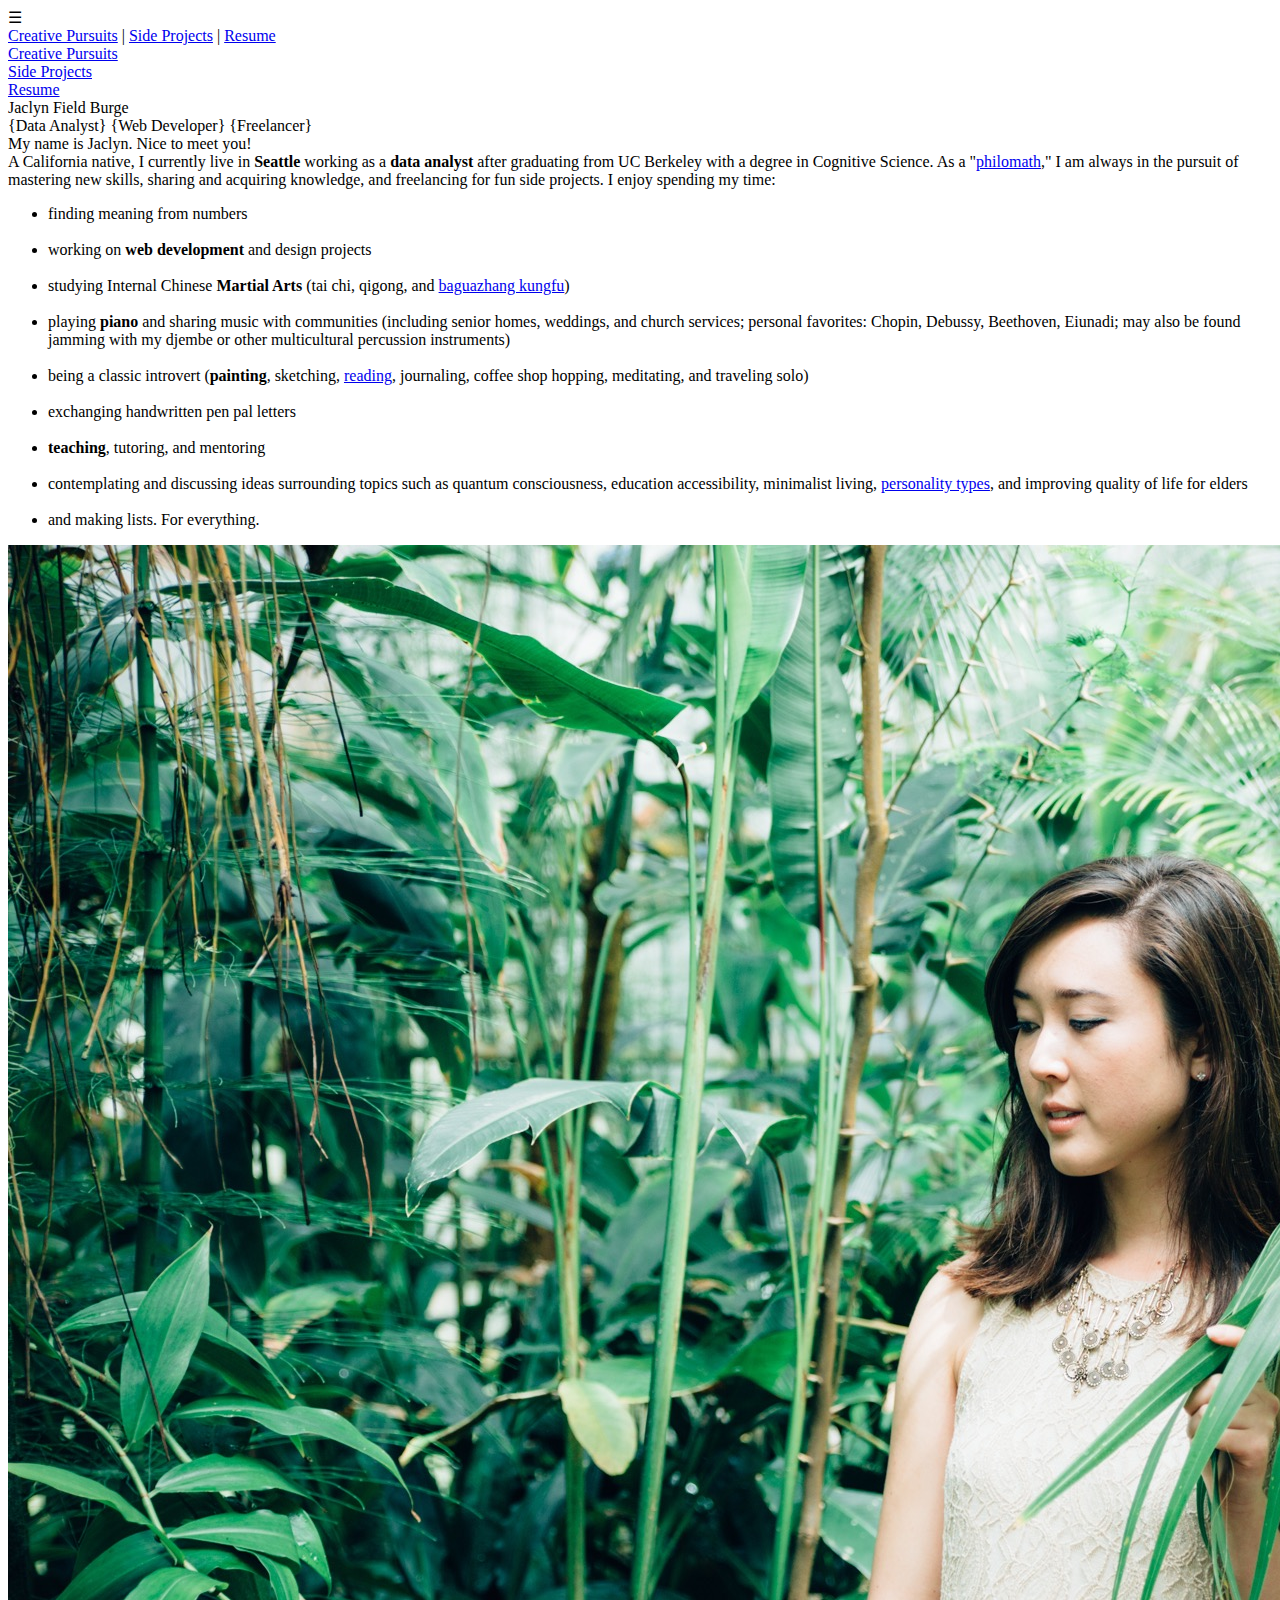
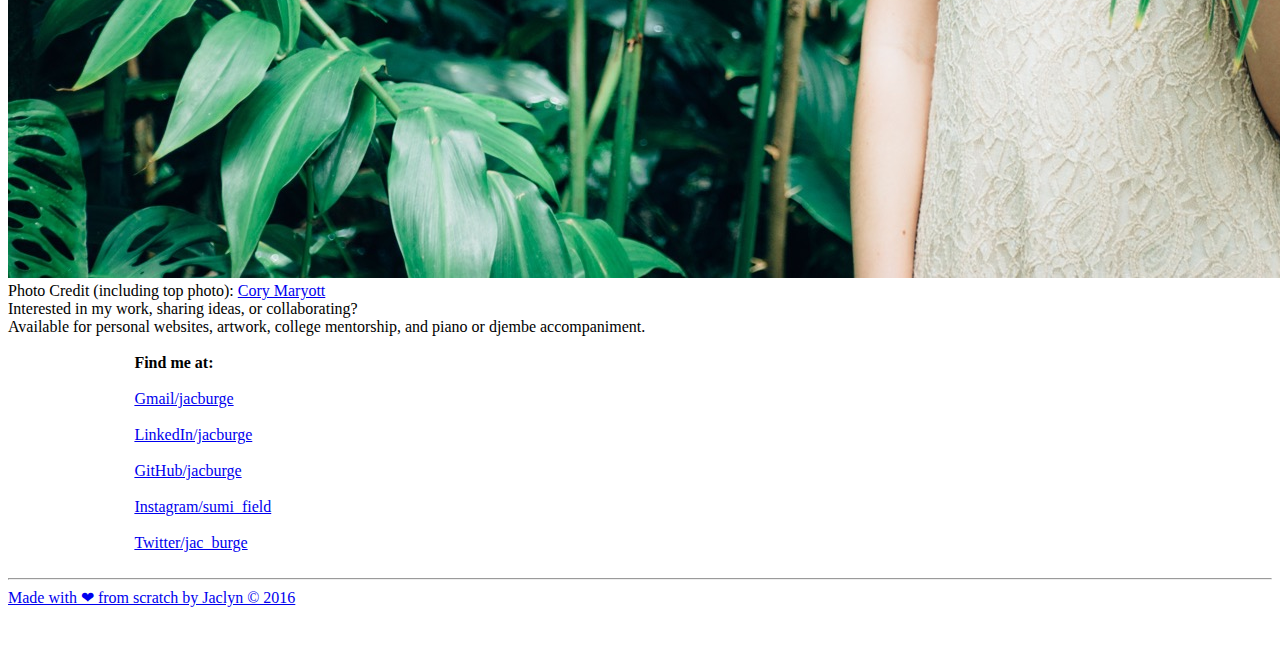
==== app/templates/index.html @ c8722cb2 "Updated resume" ====
<!DOCTYPE html>
<html>
	<head>
		<!-- Add meta tags here -->
		<title>Home</title>
		<link rel="image_src" href="../static/img/jfb.svg" />
		<!-- Add custom CSS here -->
		<link href="/static/css/style.css" type="text/css" rel="stylesheet">
		<link href='http://fonts.googleapis.com/css?family=Josefin+Sans:400,700,400italic' rel='stylesheet' type='text/css'>
		<link href='https://fonts.googleapis.com/css?family=La+Belle+Aurore' rel='stylesheet' type='text/css'>
		<meta name="viewport" content="initial-scale=1.0,minimum-scale=1.0,maximum-scale=1.0">
		<link rel="shortcut icon" href="../static/img/favicon.ico" type="image/x-icon">
		<link rel="icon" href="../static/img/favicon.ico" type="image/x-icon">	
		<script type="text/javascript" src="/static/js/jquery-1.10.2.js" charset="utf-8"></script>
		<script type="text/javascript" src="/static/js/script.js" charset="utf-8"></script>
	</head>
	<body>
		<div id="toggle" >&#9776;</div>
		<div id="nav-bar">
			<a href="/creative">Creative Pursuits</a> |
			<a href="/projects">Side Projects</a> |
			<a href="/resume">Resume</a>	
		</div>
		<div id="nav-bar-mobile">
			<a href="/creative">Creative Pursuits</a><br>
			<a href="/projects">Side Projects</a><br>
			<a href="/resume">Resume</a>
		</div>
	<section id="home-top">
		<div class="center">
			<div id="home-logo"></div>
			<div class="opaque">
			<div id="home-title">
				Jaclyn Field Burge</div>
			<div id="home-subtext">
				{Data Analyst} {Web Developer} {Freelancer}</div>
			</div>
		</div>
	</section>
	<section id="home-mid">
			<div class="text-box">
				<span class="aurore">My name is Jaclyn. Nice to meet you!</span><br>
			A California native, I currently live in <b>Seattle</b> working as a <b>data analyst</b> after graduating from UC Berkeley with a degree in Cognitive Science. As a "<a href="http://dictionary.reference.com/wordoftheday/2011/02/08/philomath">philomath</a>," I am always in the pursuit of mastering new skills, sharing and acquiring knowledge, and freelancing for fun side projects. I enjoy spending my time:
			<ul>
			<li>finding meaning from numbers</li><br>
			<li>working on <b>web development</b> and design projects</li><br>
			<li>studying Internal Chinese <b>Martial Arts</b> (tai chi, qigong, and <a href="http://www.energyarts.com/bagua-tai-chi">baguazhang kungfu</a>)</li><br>
			<li>playing <b>piano</b> and sharing music with communities (including senior homes, weddings, and church services; personal favorites: Chopin, Debussy, Beethoven, Eiunadi; may also be found jamming with my djembe or other multicultural percussion instruments)</li><br>
			<li>being a classic introvert (<b>painting</b>, sketching, <a href="http://goodreads.com/jacburge">reading</a>, journaling, coffee shop hopping, meditating, and traveling solo)</li><br>
			<li>exchanging handwritten pen pal letters</li><br>
			<li><b>teaching</b>, tutoring, and mentoring</li><br>
			<li>contemplating and discussing ideas surrounding topics such as quantum consciousness, education accessibility, minimalist living, <a href="http://www.16personalities.com/intj-personality">personality types</a>, and improving quality of life for elders</li><br>
			<li>and making lists. For everything.</li>
			</ul>
			</div>
			<img class="img-holder" src="../static/img/optimum.jpg">
			<div id="pc">Photo Credit (including top photo): <a href="http://corymaryott.com" style="font-size:16px">Cory Maryott</a></div>
		<div class="text-box">
			<span class="aurore" >Interested in my work, sharing ideas, or collaborating?</span><br>Available for personal websites, artwork, college mentorship, and piano or djembe accompaniment.<br><br>

			<div style="margin-left:10%">
			<b>Find me at:</b><br><br>
			<a href="mailto:jacburge@gmail.com" target="_blank">Gmail/jacburge</a><br><br>
			<a href="http://linkedin.com/in/jacburge" target="_blank">LinkedIn/jacburge</a><br><br>
			<a href="http://github.com/jacburge" target="_blank">GitHub/jacburge</a><br><br>
			<a href="http://instagram.com/sumi_field" target="_blank">Instagram/sumi_field</a><br><br>
			<a href="http://twitter.com/jac_burge" target="_blank">Twitter/jac_burge<br><br>
			</div>
			<hr>
			<div id="footer">Made with &#10084; from scratch by Jaclyn &copy; 2016</div>

	</div>
		<br><br><br>		
	</section>	
	</body>
	<script>
  (function(i,s,o,g,r,a,m){i['GoogleAnalyticsObject']=r;i[r]=i[r]||function(){
  (i[r].q=i[r].q||[]).push(arguments)},i[r].l=1*new Date();a=s.createElement(o),
  m=s.getElementsByTagName(o)[0];a.async=1;a.src=g;m.parentNode.insertBefore(a,m)
  })(window,document,'script','//www.google-analytics.com/analytics.js','ga');

  ga('create', 'UA-50550538-1', 'auto');
  ga('send', 'pageview');

</script>
</html>
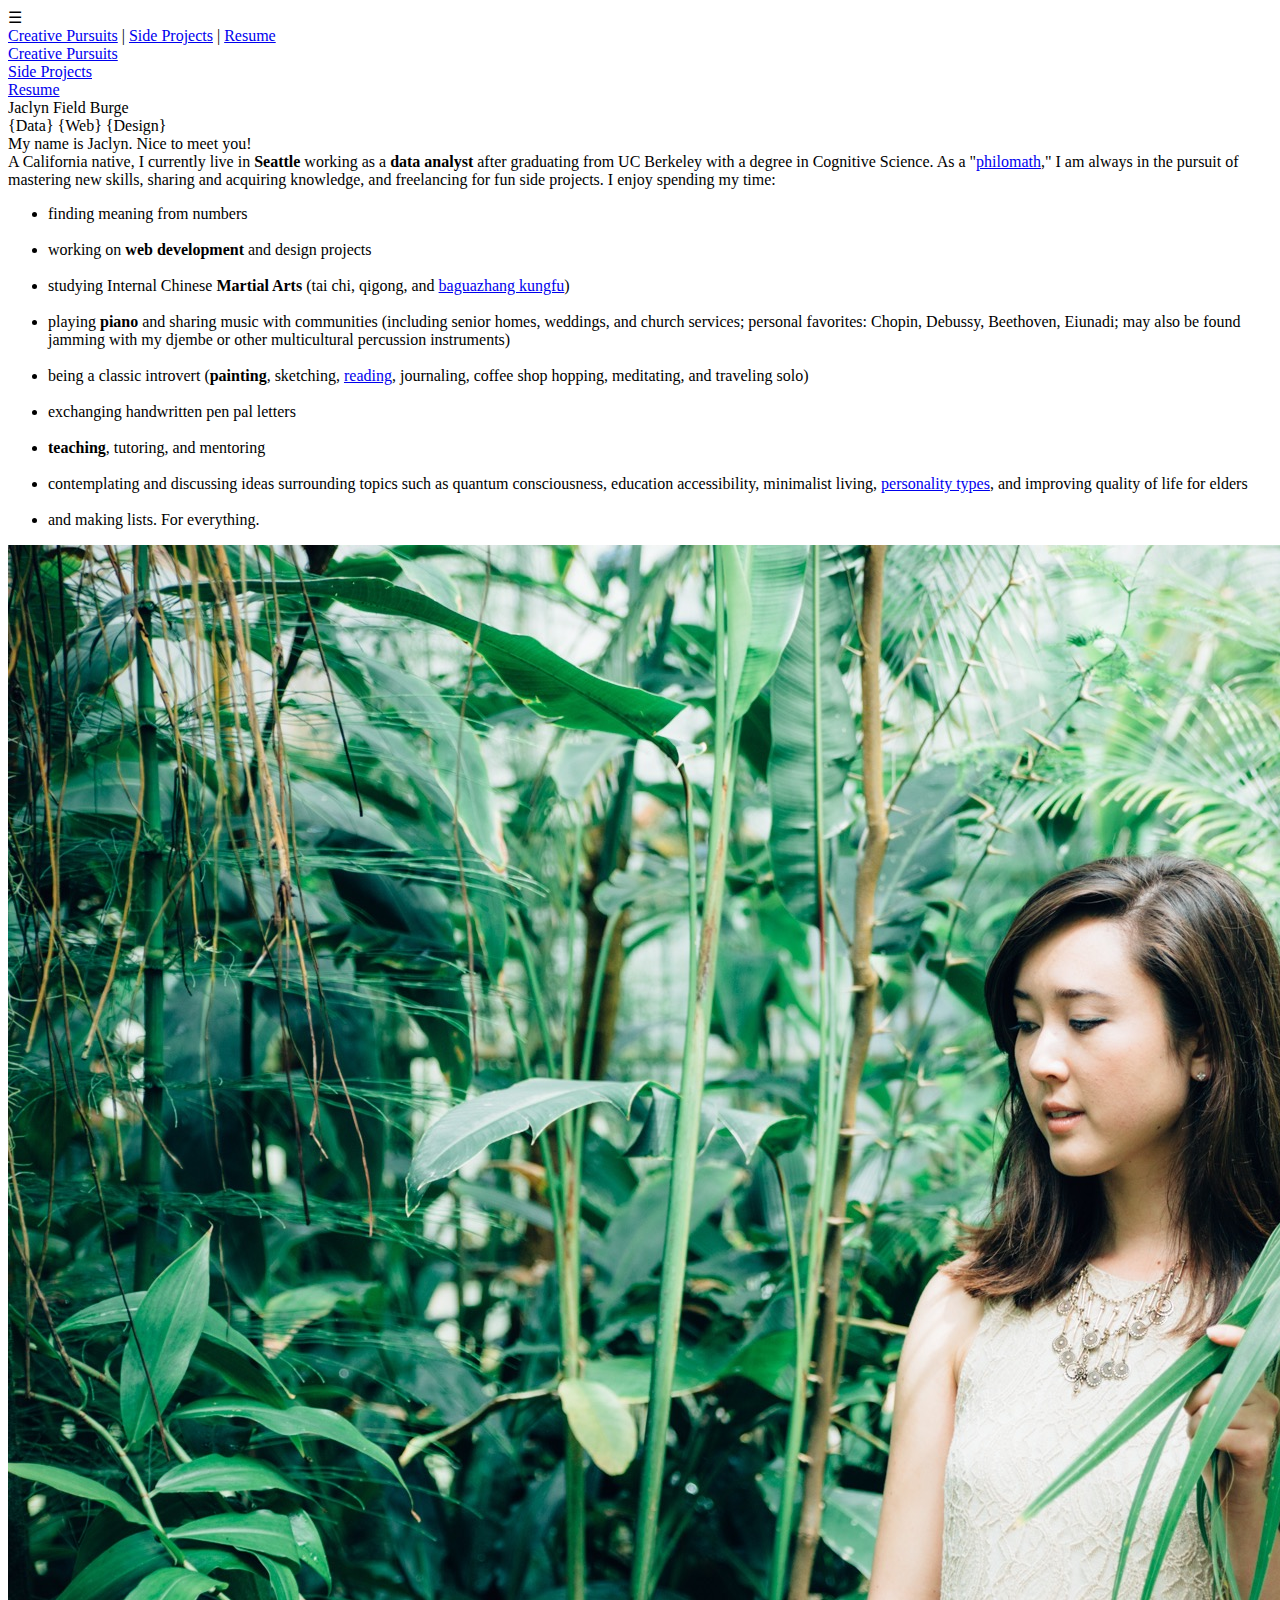
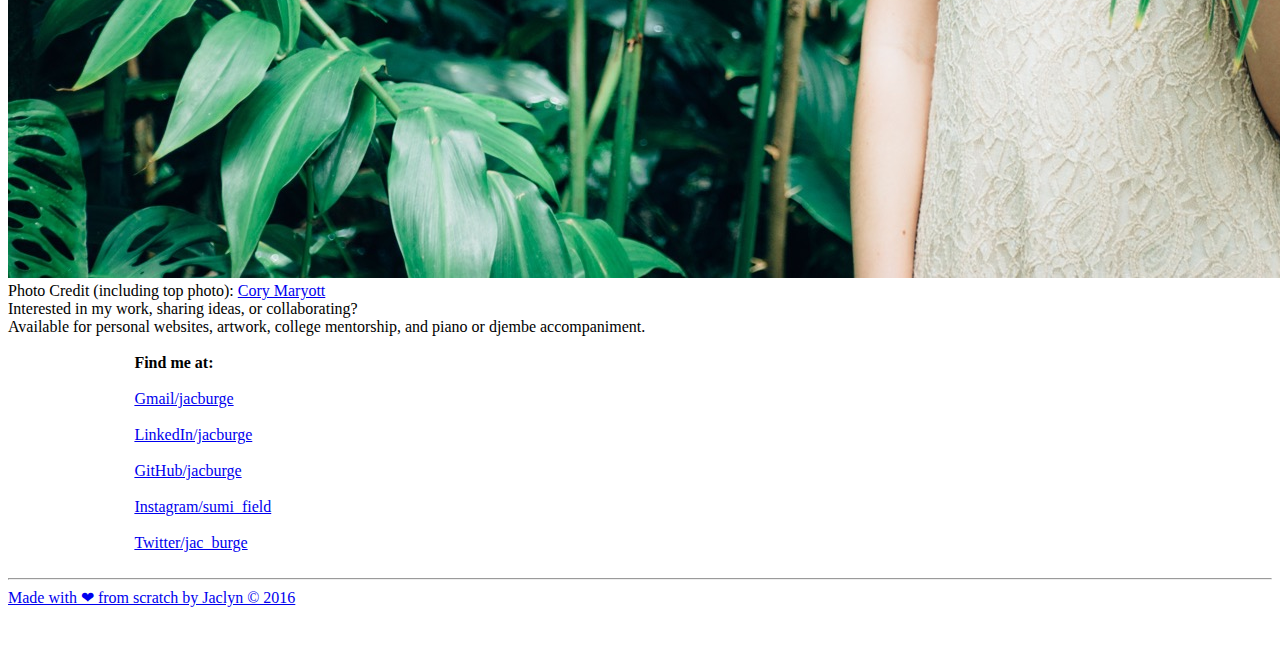
==== commit 357a55b0: "Changed tagline" ====
--- a/app/templates/index.html
+++ b/app/templates/index.html
@@ -33,7 +33,7 @@
 			<div id="home-title">
 				Jaclyn Field Burge</div>
 			<div id="home-subtext">
-				{Data Analyst} {Web Developer} {Freelancer}</div>
+				{Data} {Web} {Design}</div>
 			</div>
 		</div>
 	</section>
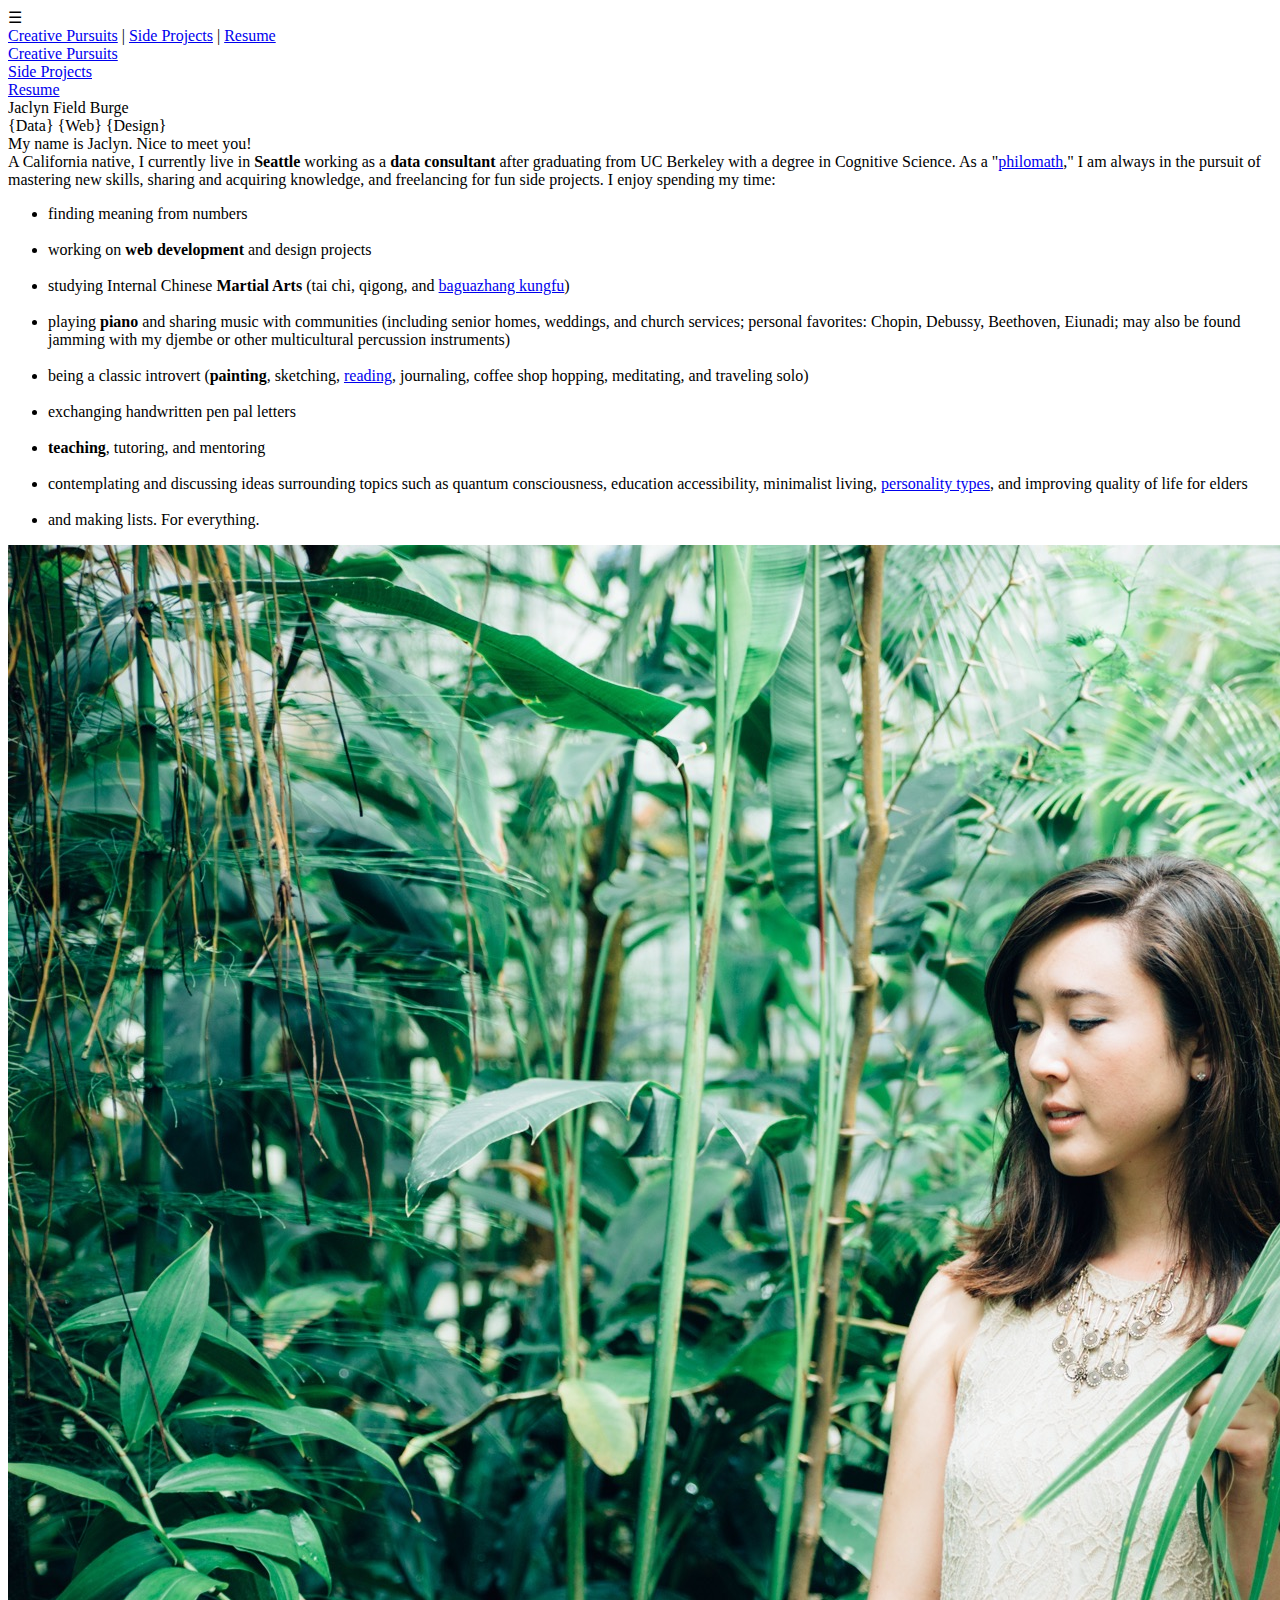
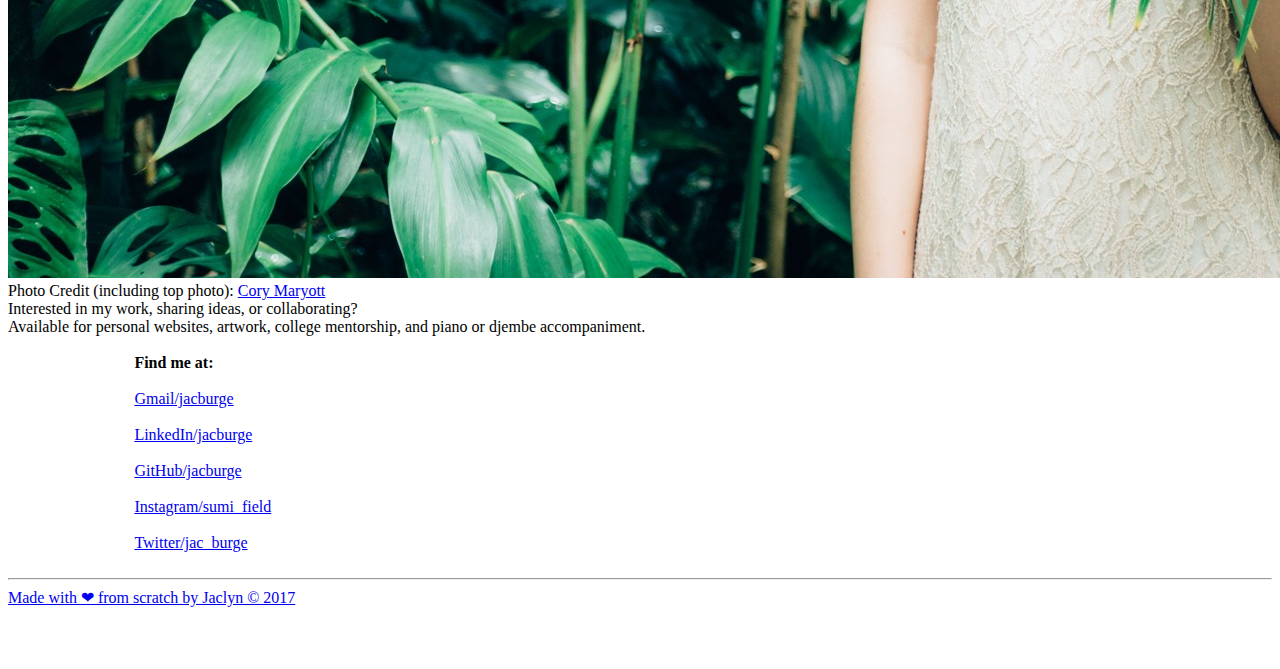
==== commit 60b8cb43: "Updated art" ====
--- a/app/templates/index.html
+++ b/app/templates/index.html
@@ -40,11 +40,11 @@
 	<section id="home-mid">
 			<div class="text-box">
 				<span class="aurore">My name is Jaclyn. Nice to meet you!</span><br>
-			A California native, I currently live in <b>Seattle</b> working as a <b>data analyst</b> after graduating from UC Berkeley with a degree in Cognitive Science. As a "<a href="http://dictionary.reference.com/wordoftheday/2011/02/08/philomath">philomath</a>," I am always in the pursuit of mastering new skills, sharing and acquiring knowledge, and freelancing for fun side projects. I enjoy spending my time:
+			A California native, I currently live in <b>Seattle</b> working as a <b>data consultant</b> after graduating from UC Berkeley with a degree in Cognitive Science. As a "<a href="http://dictionary.reference.com/wordoftheday/2011/02/08/philomath">philomath</a>," I am always in the pursuit of mastering new skills, sharing and acquiring knowledge, and freelancing for fun side projects. I enjoy spending my time:
 			<ul>
 			<li>finding meaning from numbers</li><br>
 			<li>working on <b>web development</b> and design projects</li><br>
-			<li>studying Internal Chinese <b>Martial Arts</b> (tai chi, qigong, and <a href="http://www.energyarts.com/bagua-tai-chi">baguazhang kungfu</a>)</li><br>
+			<li>studying Internal Chinese <b>Martial Arts</b> (tai chi, qigong, and <a href="http://www.wudangdanpai.com/?page_id=17">baguazhang kungfu</a>)</li><br>
 			<li>playing <b>piano</b> and sharing music with communities (including senior homes, weddings, and church services; personal favorites: Chopin, Debussy, Beethoven, Eiunadi; may also be found jamming with my djembe or other multicultural percussion instruments)</li><br>
 			<li>being a classic introvert (<b>painting</b>, sketching, <a href="http://goodreads.com/jacburge">reading</a>, journaling, coffee shop hopping, meditating, and traveling solo)</li><br>
 			<li>exchanging handwritten pen pal letters</li><br>
@@ -67,7 +67,7 @@
 			<a href="http://twitter.com/jac_burge" target="_blank">Twitter/jac_burge<br><br>
 			</div>
 			<hr>
-			<div id="footer">Made with &#10084; from scratch by Jaclyn &copy; 2016</div>
+			<div id="footer">Made with &#10084; from scratch by Jaclyn &copy; 2017</div>
 
 	</div>
 		<br><br><br>		
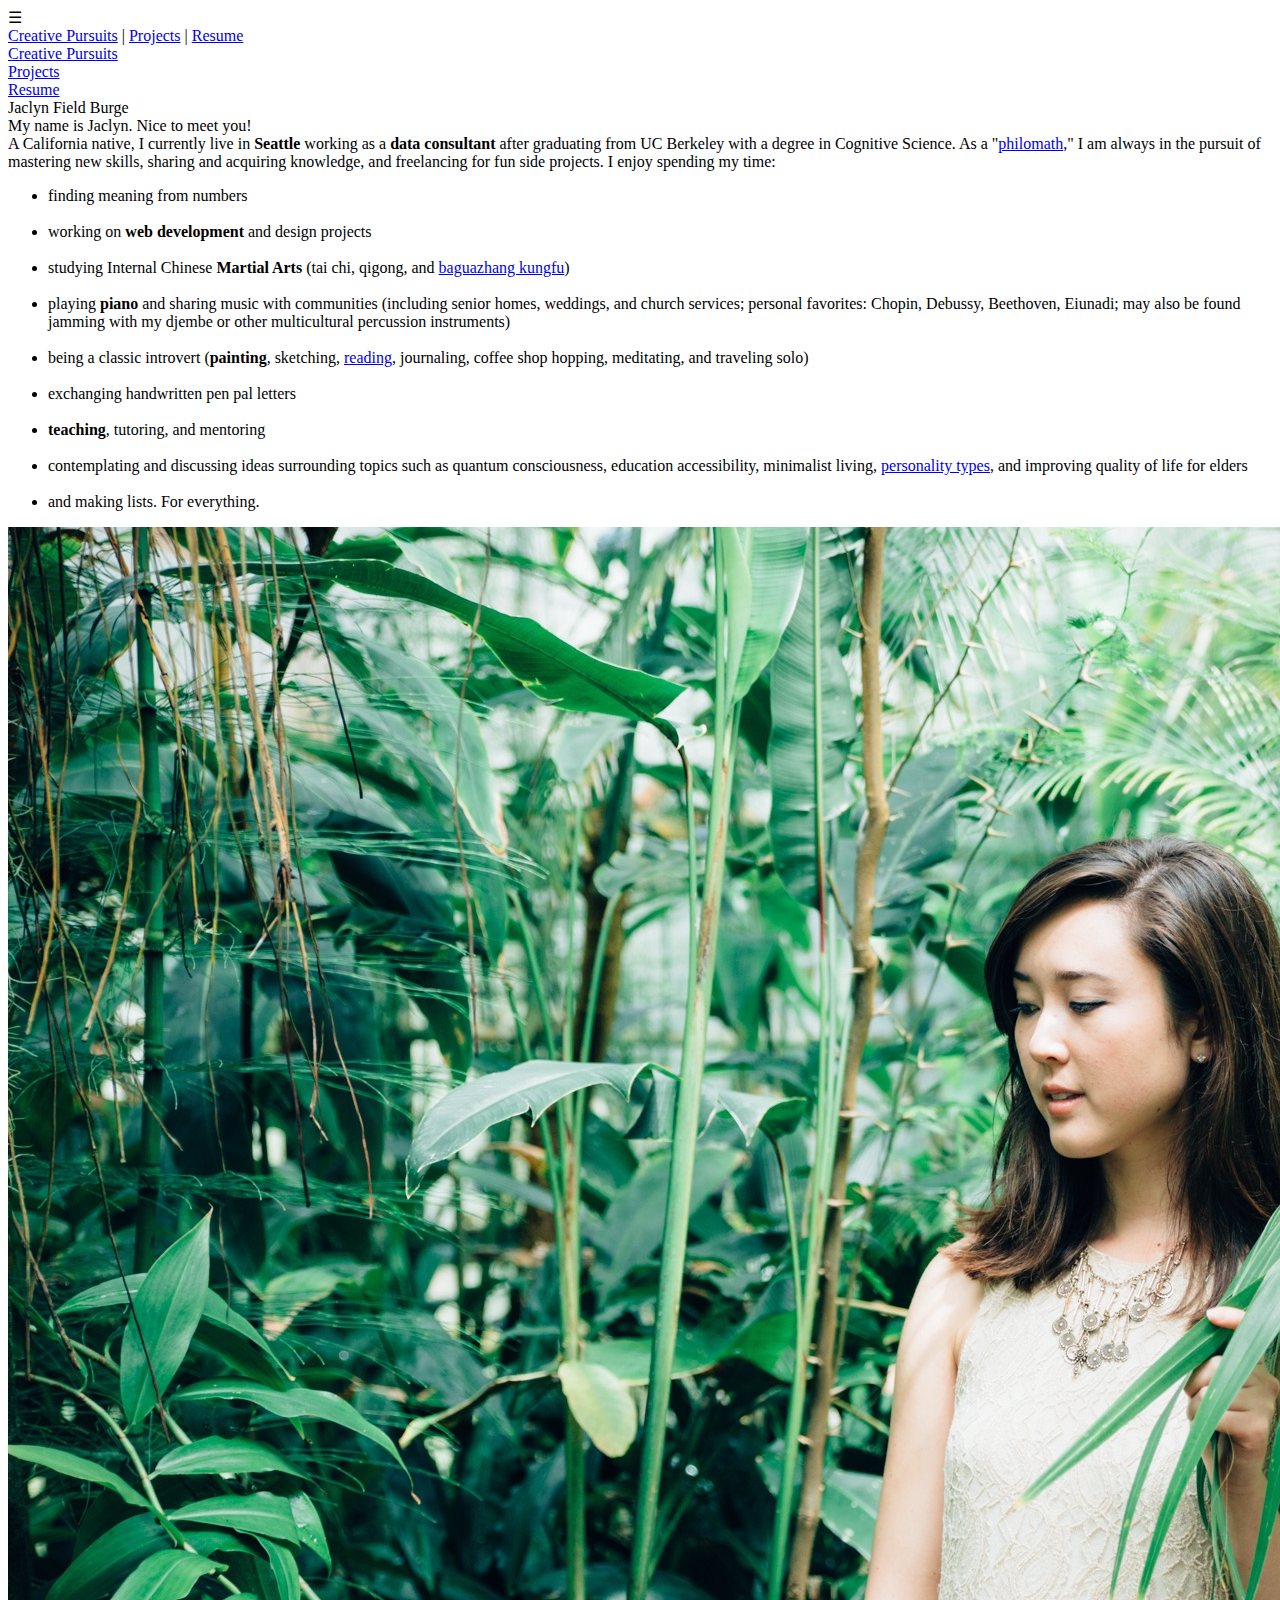
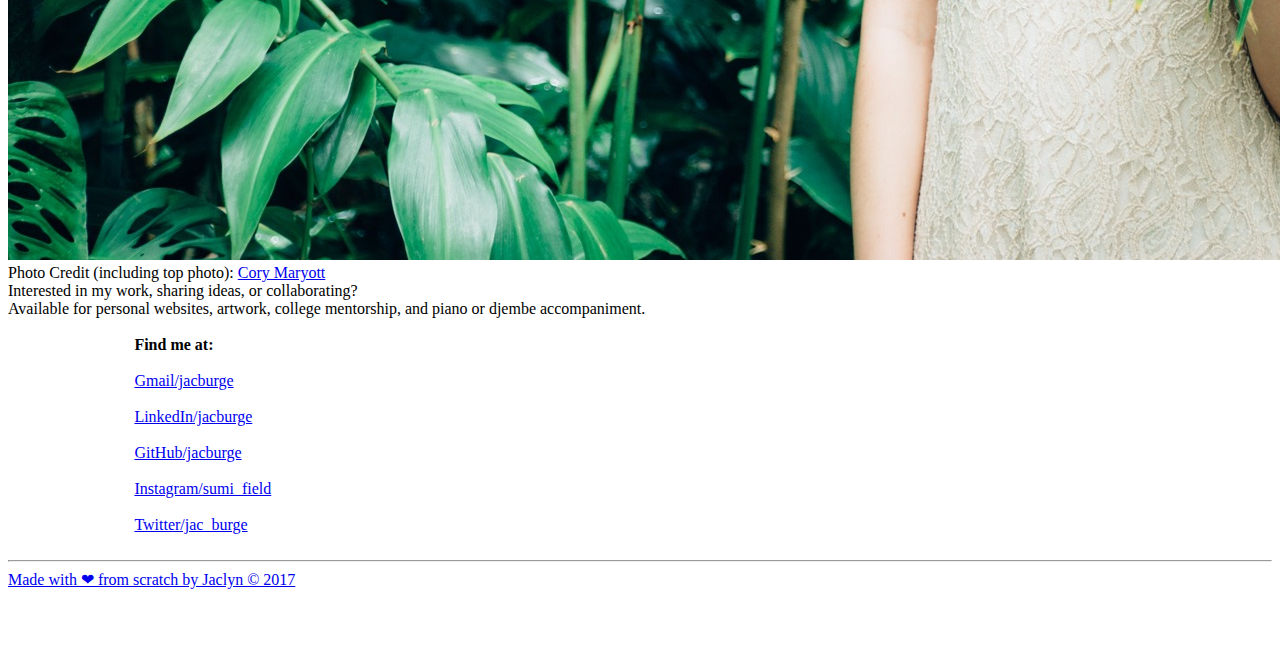
==== commit 91ad444c: "Update resume & projects page" ====
--- a/app/templates/index.html
+++ b/app/templates/index.html
@@ -18,12 +18,12 @@
 		<div id="toggle" >&#9776;</div>
 		<div id="nav-bar">
 			<a href="/creative">Creative Pursuits</a> |
-			<a href="/projects">Side Projects</a> |
+			<a href="/projects">Projects</a> |
 			<a href="/resume">Resume</a>	
 		</div>
 		<div id="nav-bar-mobile">
 			<a href="/creative">Creative Pursuits</a><br>
-			<a href="/projects">Side Projects</a><br>
+			<a href="/projects">Projects</a><br>
 			<a href="/resume">Resume</a>
 		</div>
 	<section id="home-top">
@@ -32,8 +32,8 @@
 			<div class="opaque">
 			<div id="home-title">
 				Jaclyn Field Burge</div>
-			<div id="home-subtext">
-				{Data} {Web} {Design}</div>
+<!-- 			<div id="home-subtext">
+				{Data} {Web} {Design}</div> -->
 			</div>
 		</div>
 	</section>
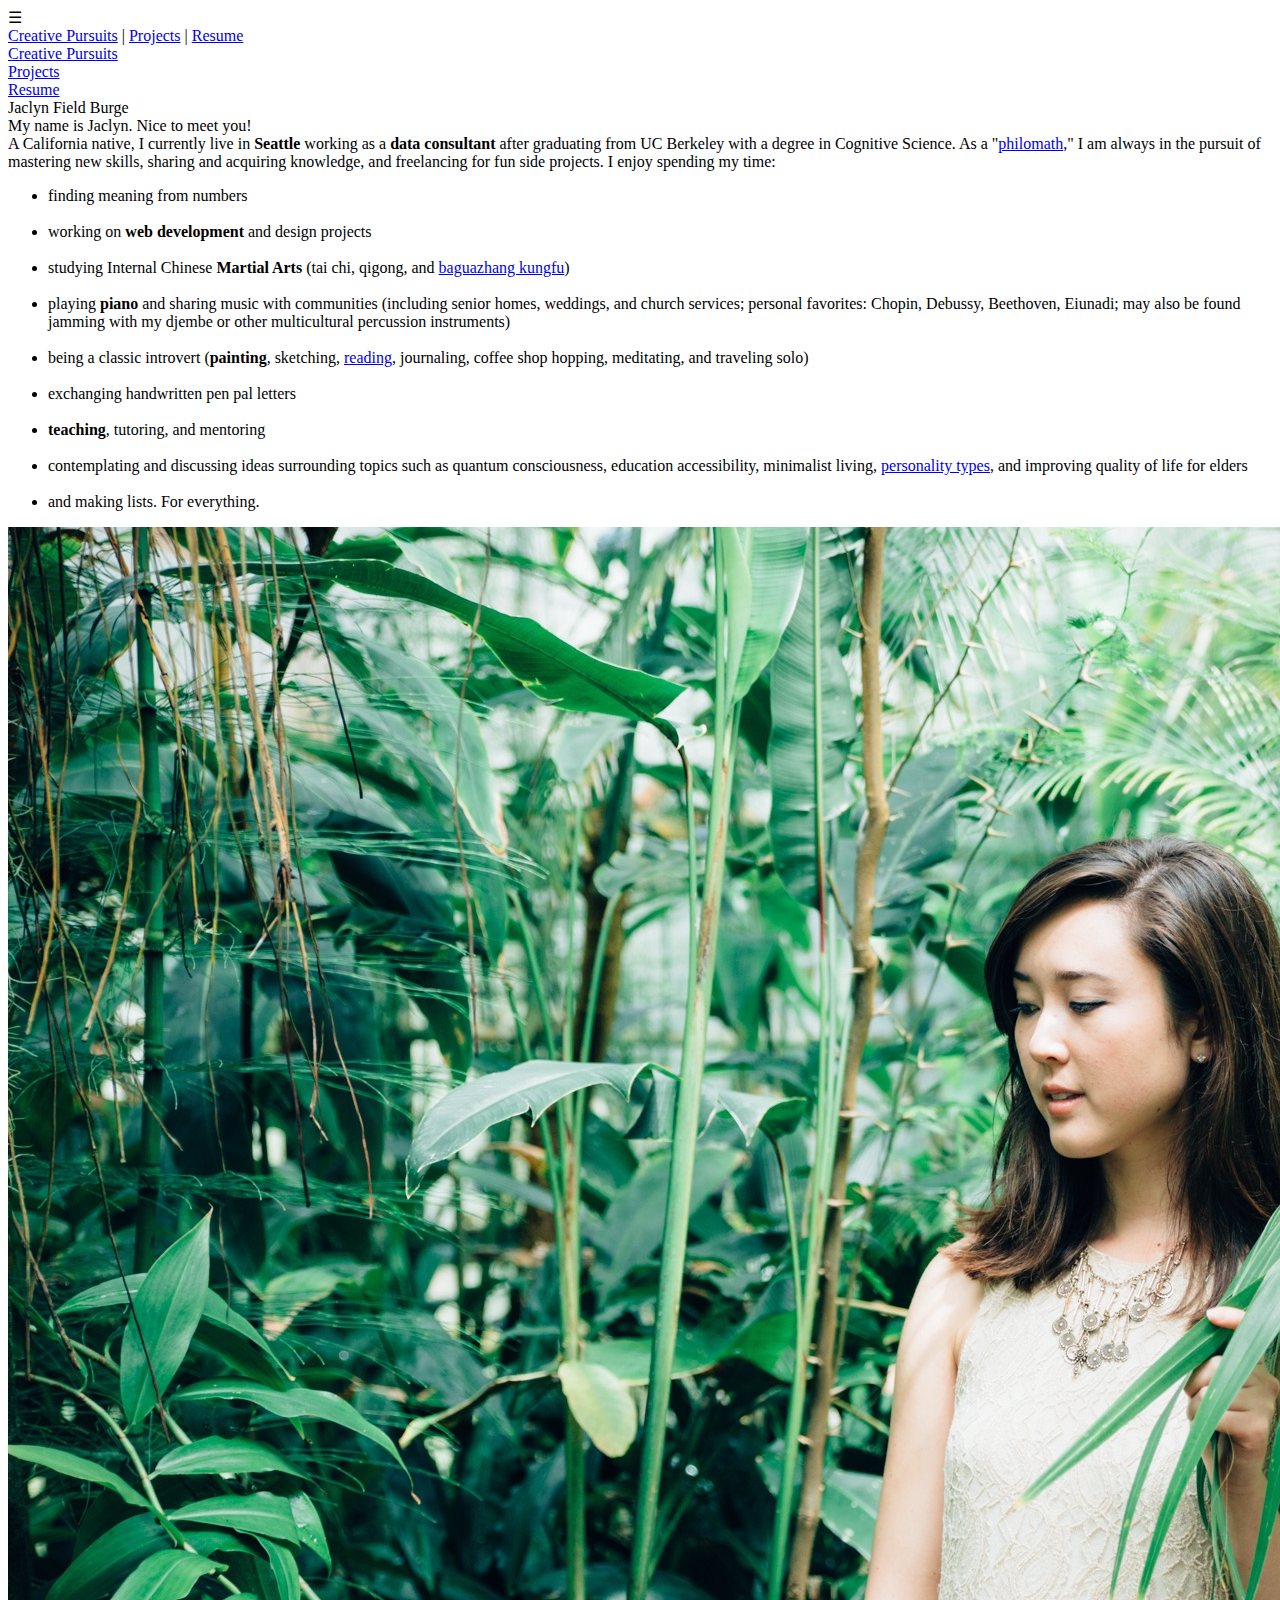
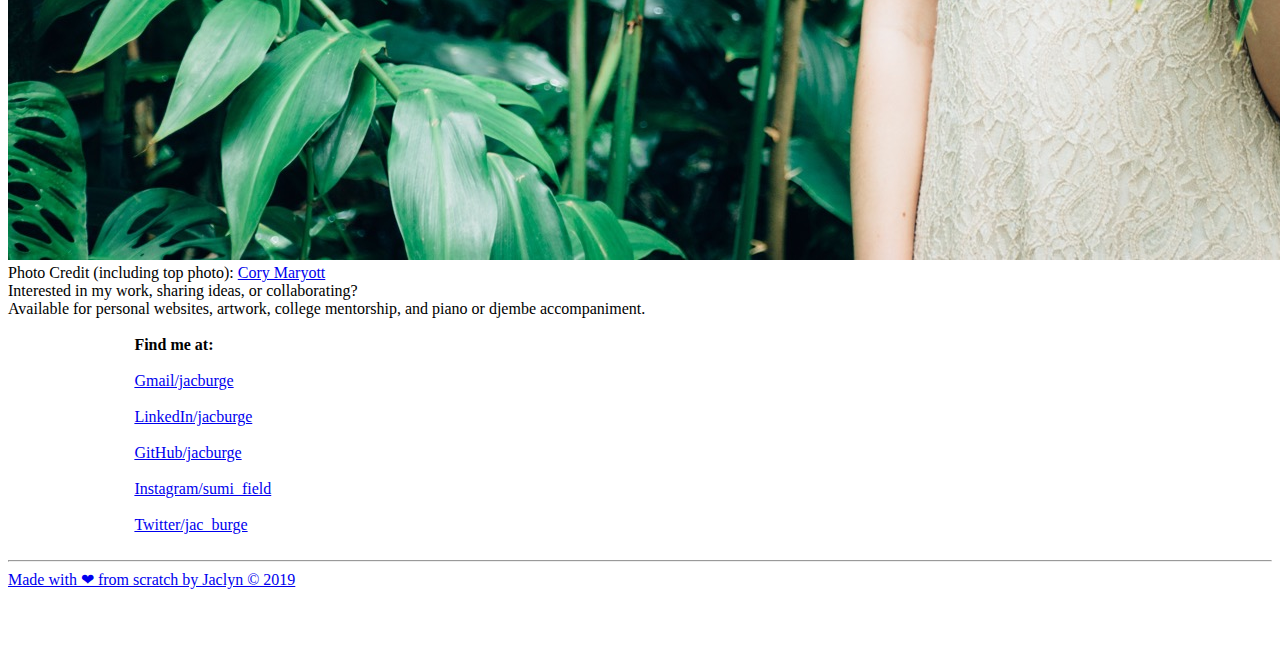
==== commit cd4d3e03: "Update copyright year" ====
--- a/app/templates/index.html
+++ b/app/templates/index.html
@@ -19,12 +19,12 @@
 		<div id="nav-bar">
 			<a href="/creative">Creative Pursuits</a> |
 			<a href="/projects">Projects</a> |
-			<a href="/resume">Resume</a>	
+			<a href="https://www.linkedin.com/in/jacburge/" target="_blank">Resume</a>	
 		</div>
 		<div id="nav-bar-mobile">
 			<a href="/creative">Creative Pursuits</a><br>
 			<a href="/projects">Projects</a><br>
-			<a href="/resume">Resume</a>
+			<a href="https://www.linkedin.com/in/jacburge/" target="_blank">Resume</a>
 		</div>
 	<section id="home-top">
 		<div class="center">
@@ -67,7 +67,7 @@
 			<a href="http://twitter.com/jac_burge" target="_blank">Twitter/jac_burge<br><br>
 			</div>
 			<hr>
-			<div id="footer">Made with &#10084; from scratch by Jaclyn &copy; 2017</div>
+			<div id="footer">Made with &#10084; from scratch by Jaclyn &copy; 2019</div>
 
 	</div>
 		<br><br><br>		
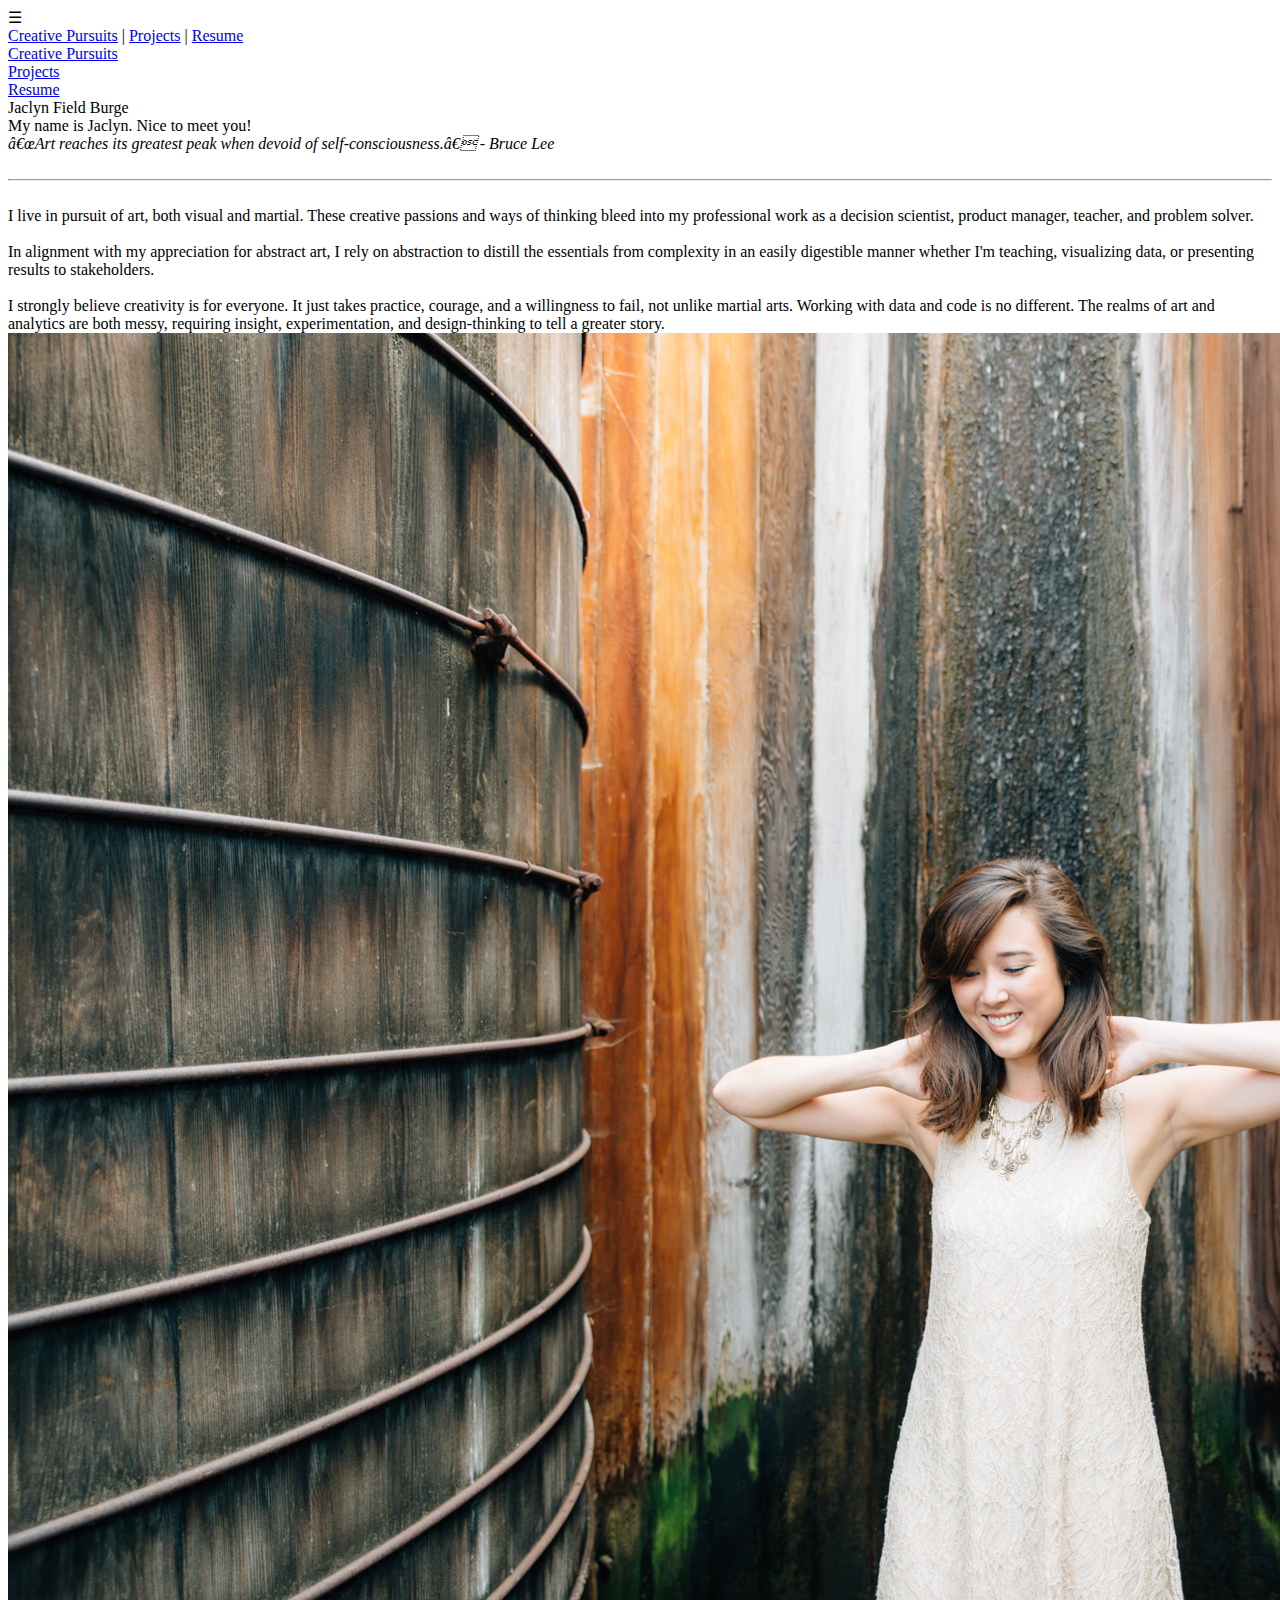
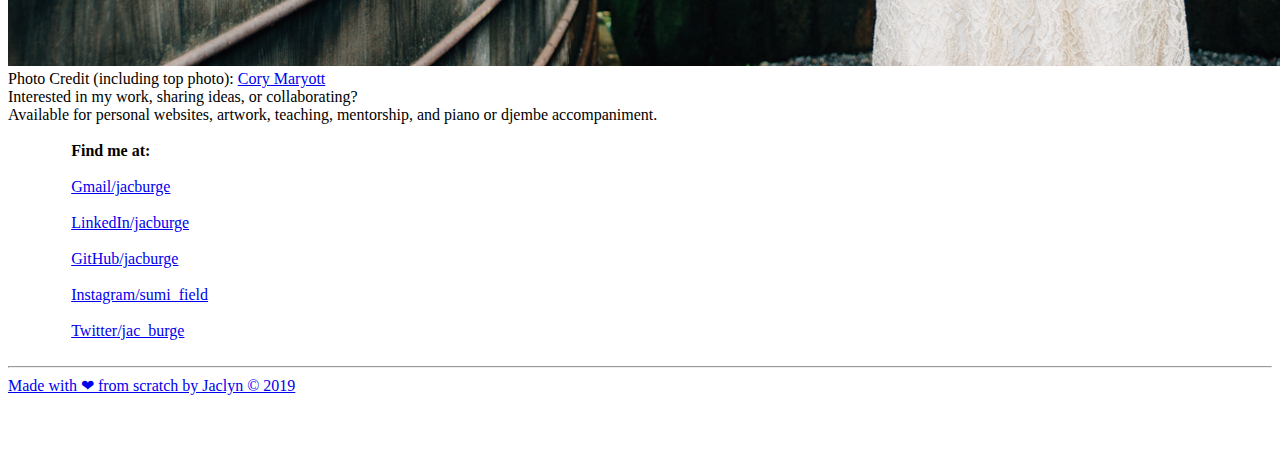
==== commit 97eae3b4: "Update bio, photo, and martial arts competitions" ====
--- a/app/templates/index.html
+++ b/app/templates/index.html
@@ -40,7 +40,15 @@
 	<section id="home-mid">
 			<div class="text-box">
 				<span class="aurore">My name is Jaclyn. Nice to meet you!</span><br>
-			A California native, I currently live in <b>Seattle</b> working as a <b>data consultant</b> after graduating from UC Berkeley with a degree in Cognitive Science. As a "<a href="http://dictionary.reference.com/wordoftheday/2011/02/08/philomath">philomath</a>," I am always in the pursuit of mastering new skills, sharing and acquiring knowledge, and freelancing for fun side projects. I enjoy spending my time:
+				<em>“Art reaches its greatest peak when devoid of self-consciousness.” - Bruce Lee</em>
+				<br>
+				<br><hr><br>
+				I live in pursuit of art, both visual and martial. These creative passions and ways of thinking bleed into my professional work as a decision scientist, product manager, teacher, and problem solver. 
+				<br><br>
+				In alignment with my appreciation for abstract art, I rely on abstraction to distill the essentials from complexity in an easily digestible manner whether I'm teaching, visualizing data, or presenting results to stakeholders. 
+				<br><br>
+				I strongly believe creativity is for everyone. It just takes practice, courage, and a willingness to fail, not unlike martial arts. Working with data and code is no different. The realms of art and analytics are both messy, requiring insight, experimentation, and design-thinking to tell a greater story. 
+<!-- 			A California native, I currently live in <b>Seattle</b> working as a <b>data consultant</b> after graduating from UC Berkeley with a degree in Cognitive Science. As a "<a href="http://dictionary.reference.com/wordoftheday/2011/02/08/philomath">philomath</a>," I am always in the pursuit of mastering new skills, sharing and acquiring knowledge, and freelancing for fun side projects. I enjoy spending my time:
 			<ul>
 			<li>finding meaning from numbers</li><br>
 			<li>working on <b>web development</b> and design projects</li><br>
@@ -51,14 +59,14 @@
 			<li><b>teaching</b>, tutoring, and mentoring</li><br>
 			<li>contemplating and discussing ideas surrounding topics such as quantum consciousness, education accessibility, minimalist living, <a href="http://www.16personalities.com/intj-personality">personality types</a>, and improving quality of life for elders</li><br>
 			<li>and making lists. For everything.</li>
-			</ul>
+			</ul> -->
 			</div>
-			<img class="img-holder" src="../static/img/optimum.jpg">
+			<img class="img-holder" src="../static/img/optimum4.jpg">
 			<div id="pc">Photo Credit (including top photo): <a href="http://corymaryott.com" style="font-size:16px">Cory Maryott</a></div>
 		<div class="text-box">
-			<span class="aurore" >Interested in my work, sharing ideas, or collaborating?</span><br>Available for personal websites, artwork, college mentorship, and piano or djembe accompaniment.<br><br>
+			<span class="aurore" >Interested in my work, sharing ideas, or collaborating?</span><br>Available for personal websites, artwork, teaching, mentorship, and piano or djembe accompaniment.<br><br>
 
-			<div style="margin-left:10%">
+			<div style="margin-left:5%">
 			<b>Find me at:</b><br><br>
 			<a href="mailto:jacburge@gmail.com" target="_blank">Gmail/jacburge</a><br><br>
 			<a href="http://linkedin.com/in/jacburge" target="_blank">LinkedIn/jacburge</a><br><br>
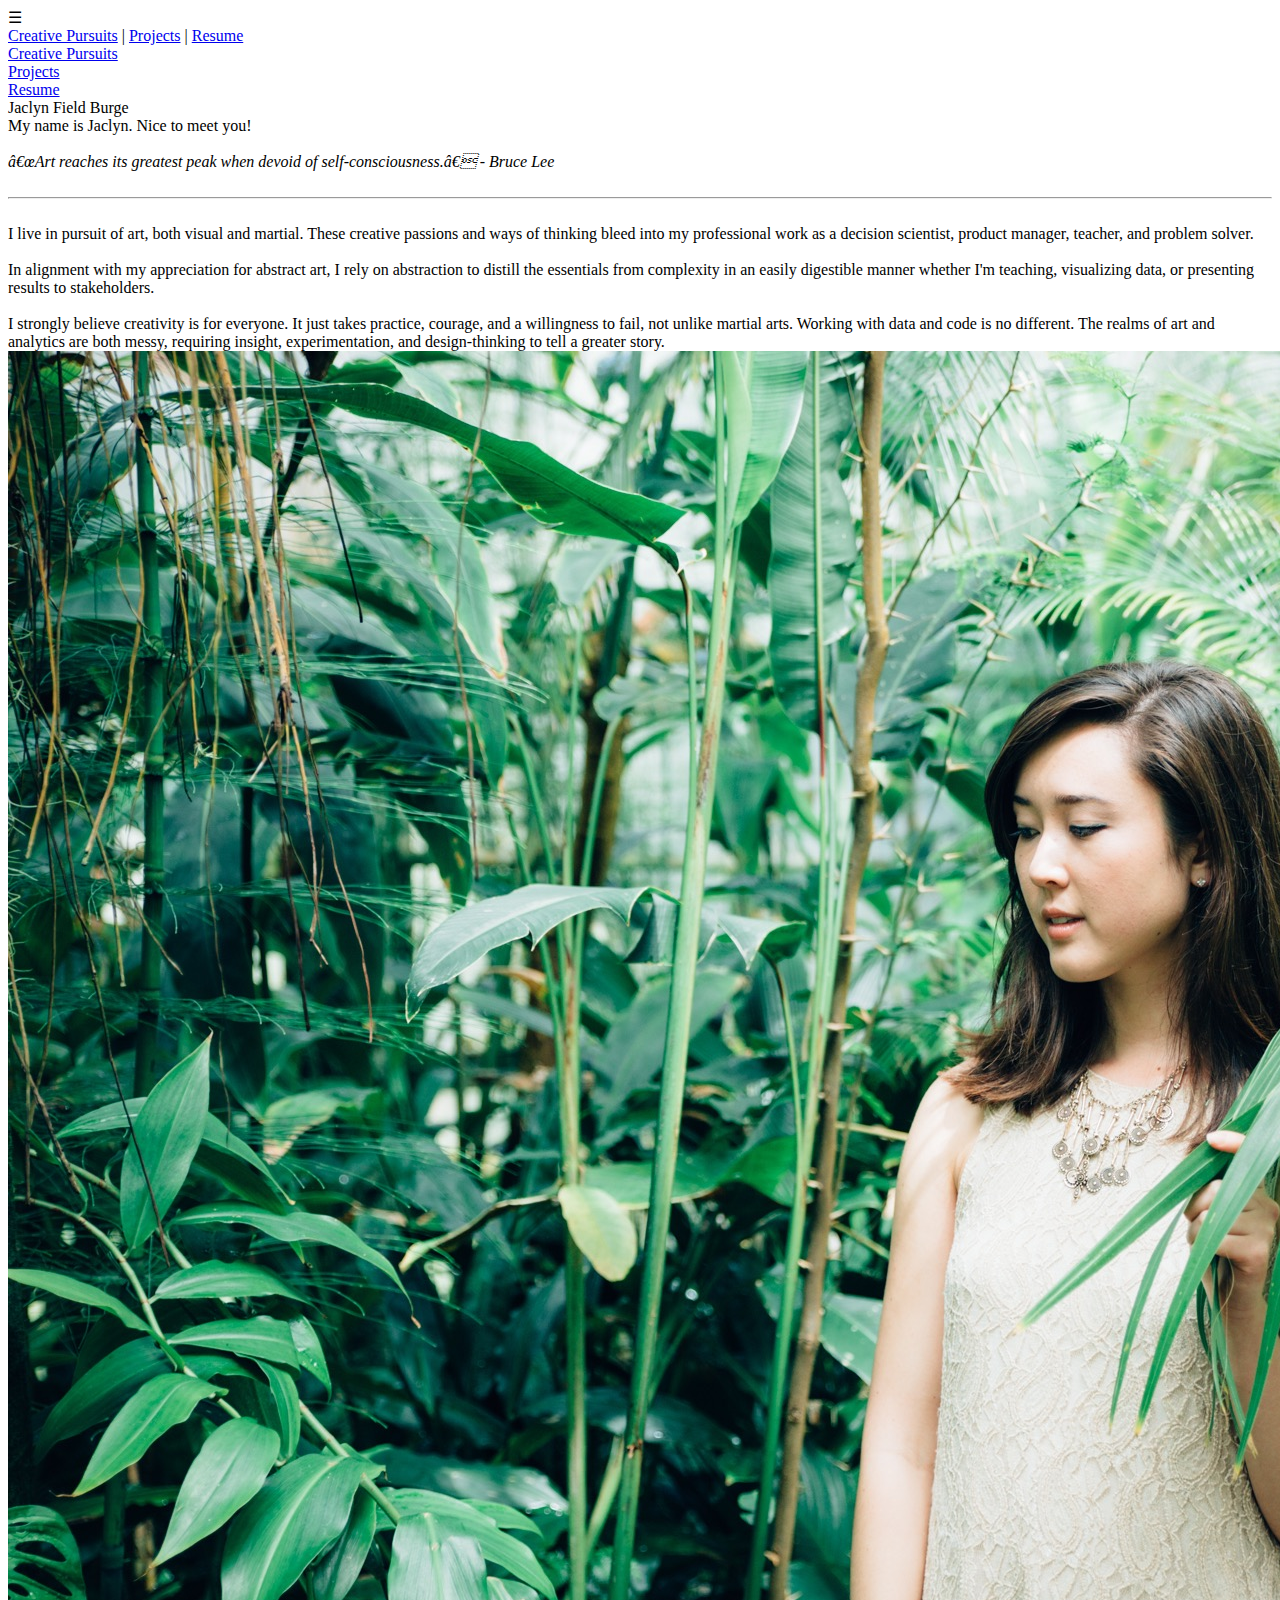
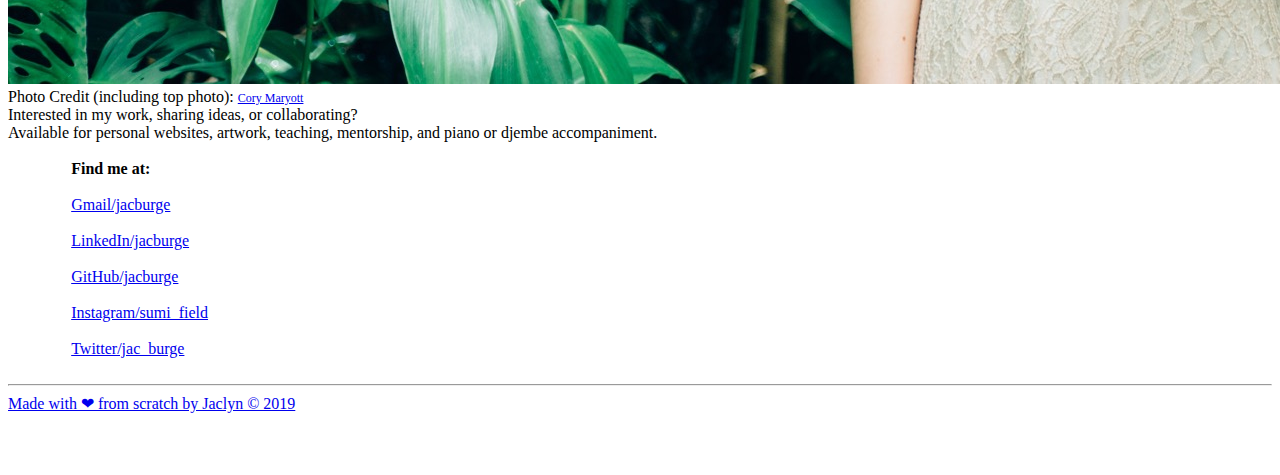
==== commit 954ca766: "Revert picture and center text" ====
--- a/app/templates/index.html
+++ b/app/templates/index.html
@@ -39,8 +39,8 @@
 	</section>
 	<section id="home-mid">
 			<div class="text-box">
-				<span class="aurore">My name is Jaclyn. Nice to meet you!</span><br>
-				<em>“Art reaches its greatest peak when devoid of self-consciousness.” - Bruce Lee</em>
+				<span class="aurore">My name is Jaclyn. Nice to meet you!</span><br><br>
+				<em >“Art reaches its greatest peak when devoid of self-consciousness.” - Bruce Lee</em>
 				<br>
 				<br><hr><br>
 				I live in pursuit of art, both visual and martial. These creative passions and ways of thinking bleed into my professional work as a decision scientist, product manager, teacher, and problem solver. 
@@ -60,9 +60,11 @@
 			<li>contemplating and discussing ideas surrounding topics such as quantum consciousness, education accessibility, minimalist living, <a href="http://www.16personalities.com/intj-personality">personality types</a>, and improving quality of life for elders</li><br>
 			<li>and making lists. For everything.</li>
 			</ul> -->
+			<img class="img-holder" src="../static/img/optimum.jpg">
+			<div id="pc">Photo Credit (including top photo): <a href="http://corymaryott.com" style="font-size:12px">Cory Maryott</a></div>
 			</div>
-			<img class="img-holder" src="../static/img/optimum4.jpg">
-			<div id="pc">Photo Credit (including top photo): <a href="http://corymaryott.com" style="font-size:16px">Cory Maryott</a></div>
+
+
 		<div class="text-box">
 			<span class="aurore" >Interested in my work, sharing ideas, or collaborating?</span><br>Available for personal websites, artwork, teaching, mentorship, and piano or djembe accompaniment.<br><br>
 
